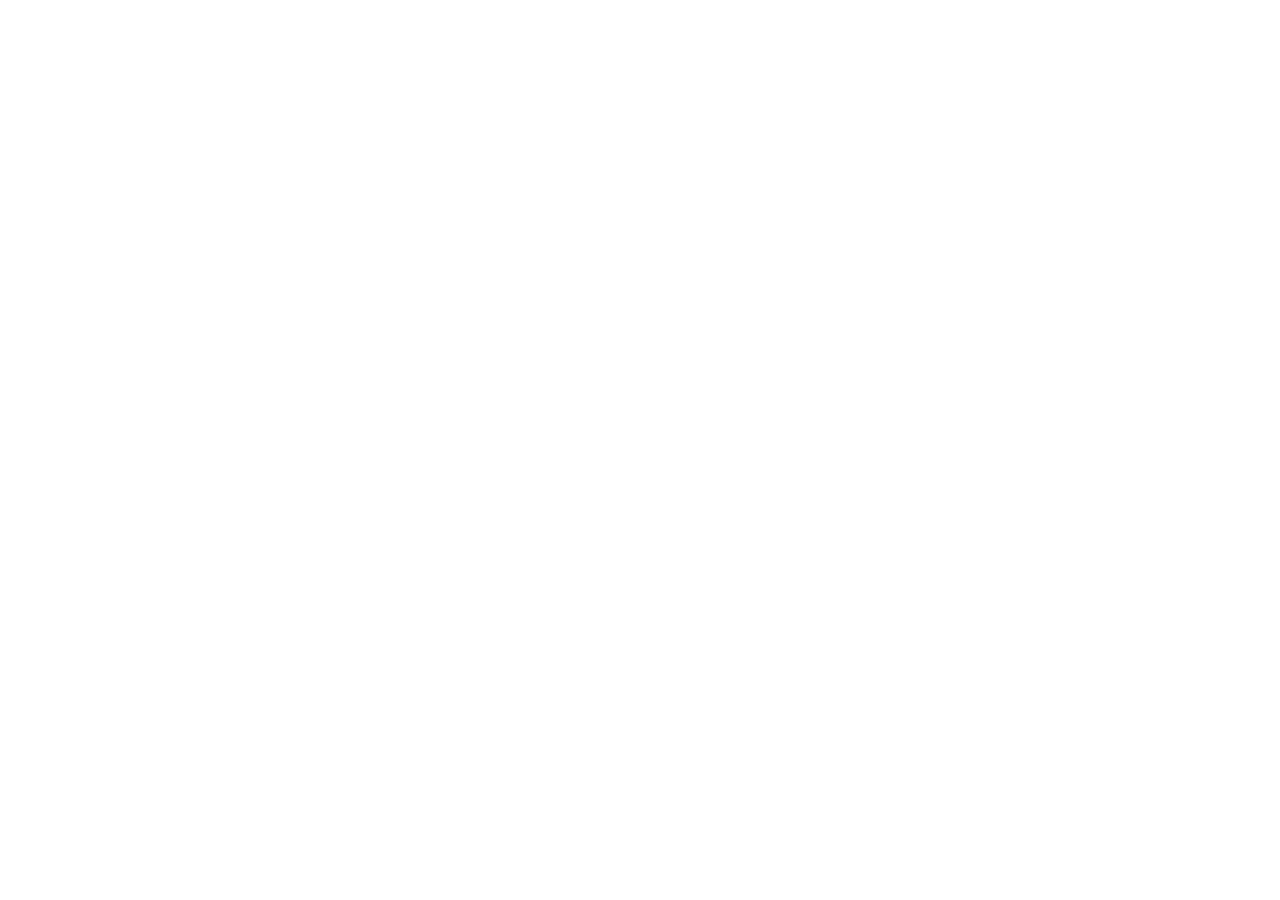
==== index.html @ c4935e08 "initial commit" ====
<!doctype html>
<html lang="en">
  <head>
    <meta charset="UTF-8" />
    <meta name="viewport" content="width=device-width, initial-scale=1.0" />
    <title>Portfolio</title>
    <link rel="stylesheet" href="css/styles.css" />
    <link rel="preconnect" href="https://fonts.googleapis.com" />
    <link rel="preconnect" href="https://fonts.gstatic.com" crossorigin />
    <link
      href="https://fonts.googleapis.com/css2?family=Bricolage+Grotesque:opsz,wght@12..96,200..800&display=swap"
      rel="stylesheet"
    />
  </head>
  <body></body>
</html>
---- css/styles.css ----
/* CUSTOM PROPERTIES 
---------------------------*/
:root {
  --color-green-700: hsl(124, 60%, 5%);
  --color-green-600: hsl(182, 73%, 7%);
  --color-green-500: hsl(171, 62%, 10%);
  --color-green-400: hsl(170, 40%, 15%);
  --color-green-300: hsl(167, 40%, 22%);
  --color-green-200: hsl(143, 22%, 63%);
  --color-green-100: hsl(131, 41%, 90%);
  --color-black: #000000;
}

/* GLOBAL STYLES 
---------------------------*/
*,
*::before,
*::after {
  box-sizing: border-box;
}
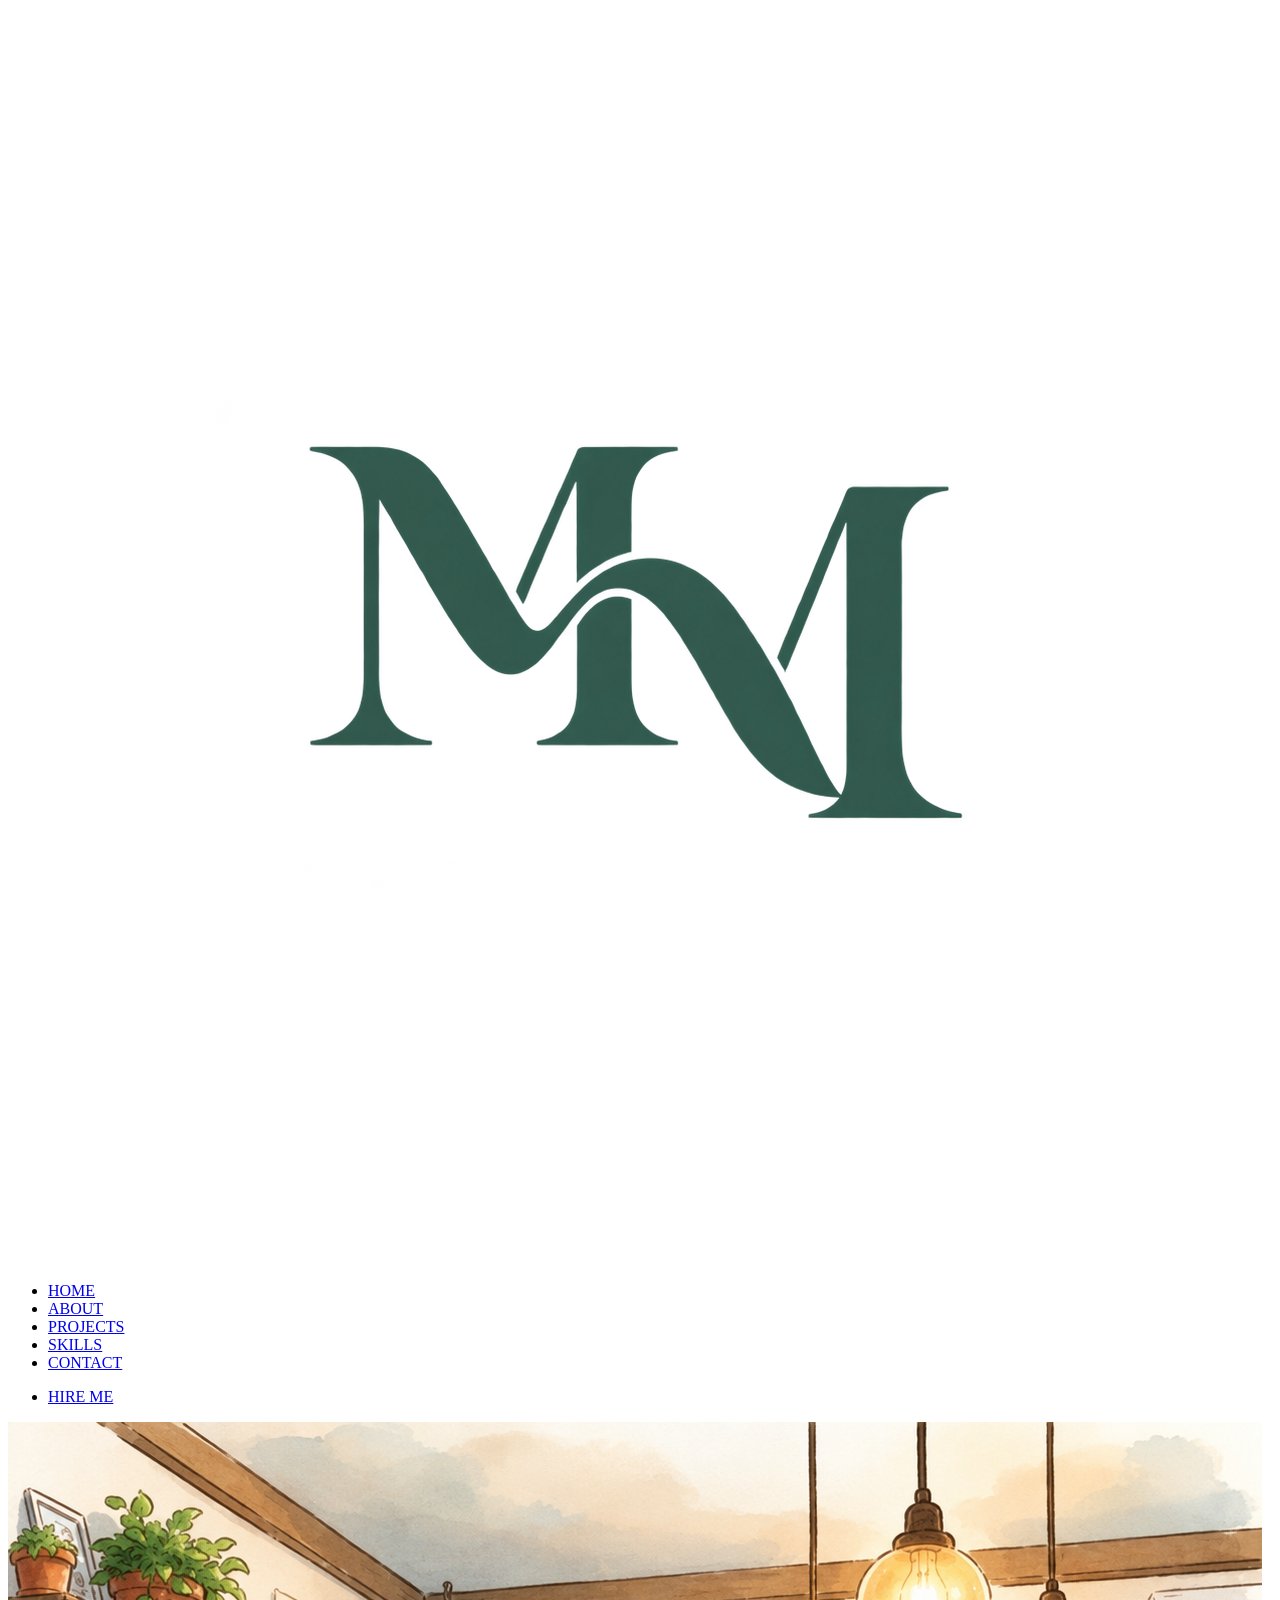
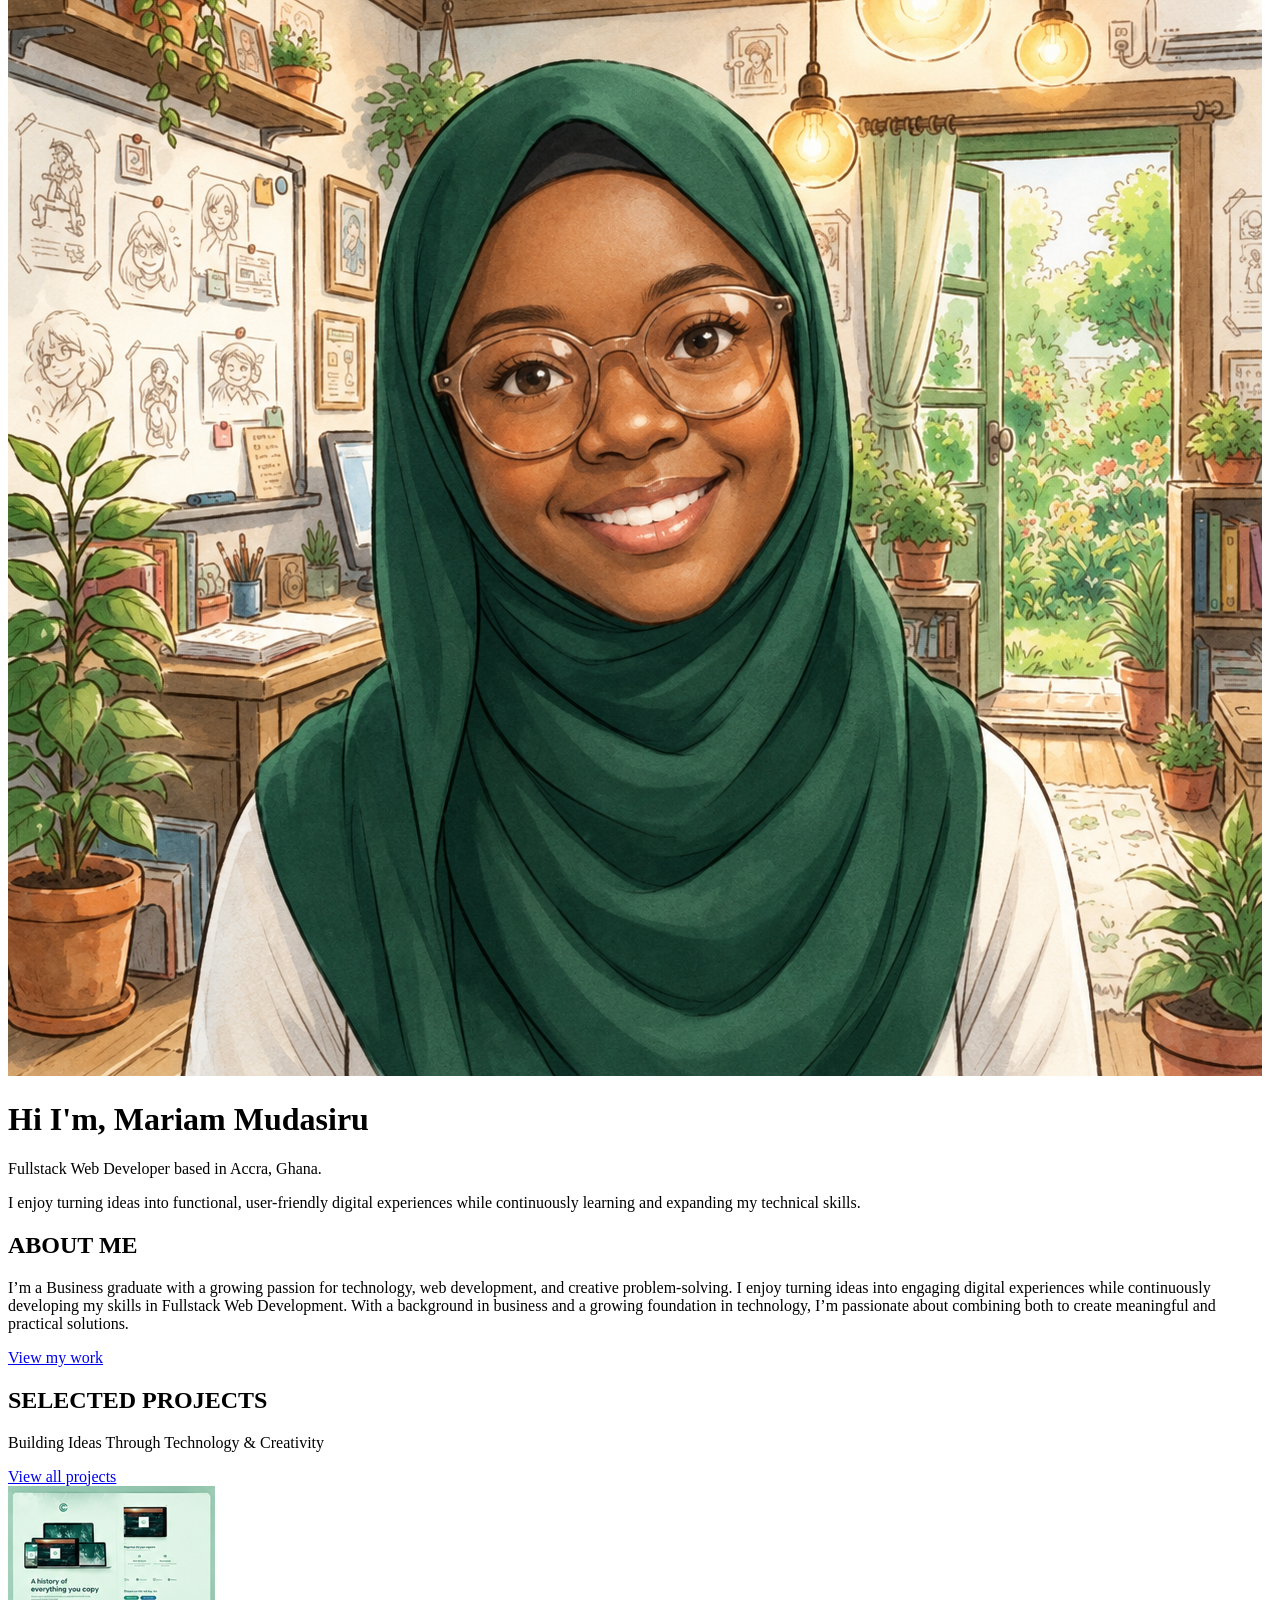
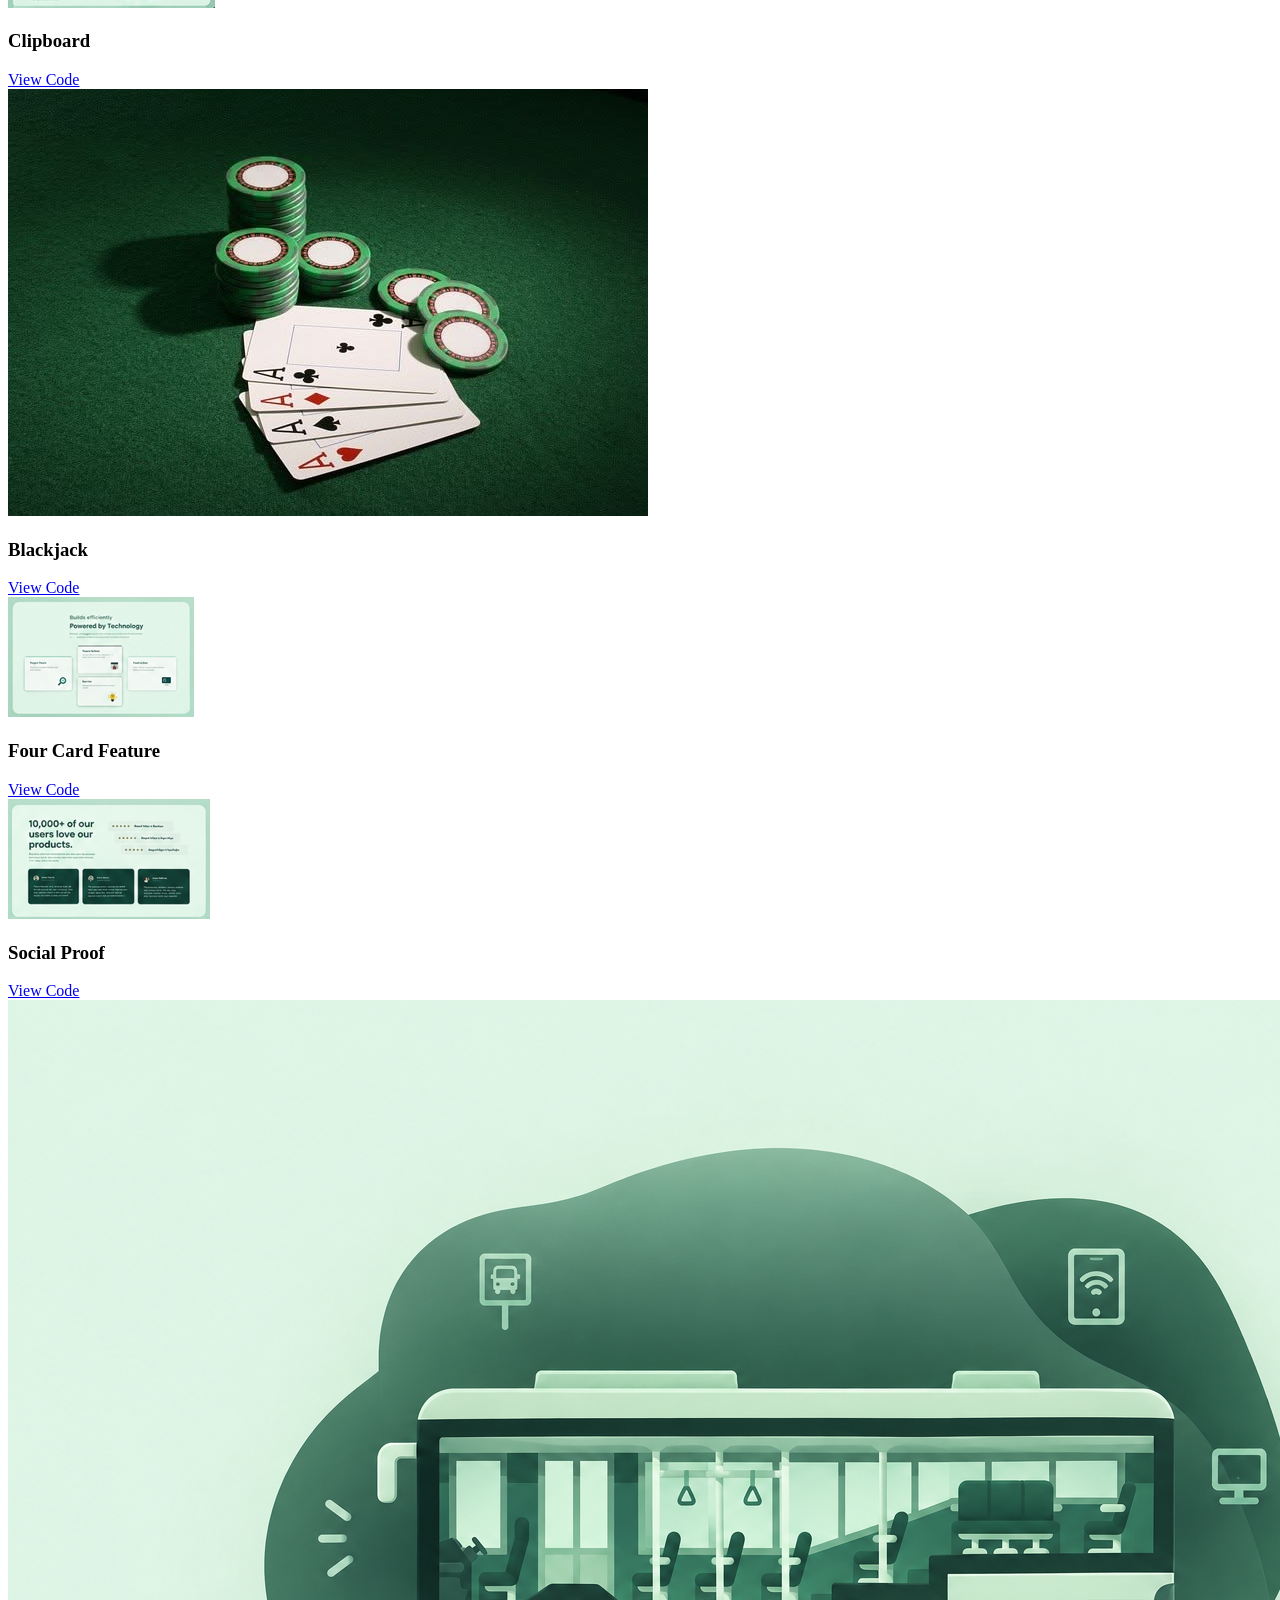
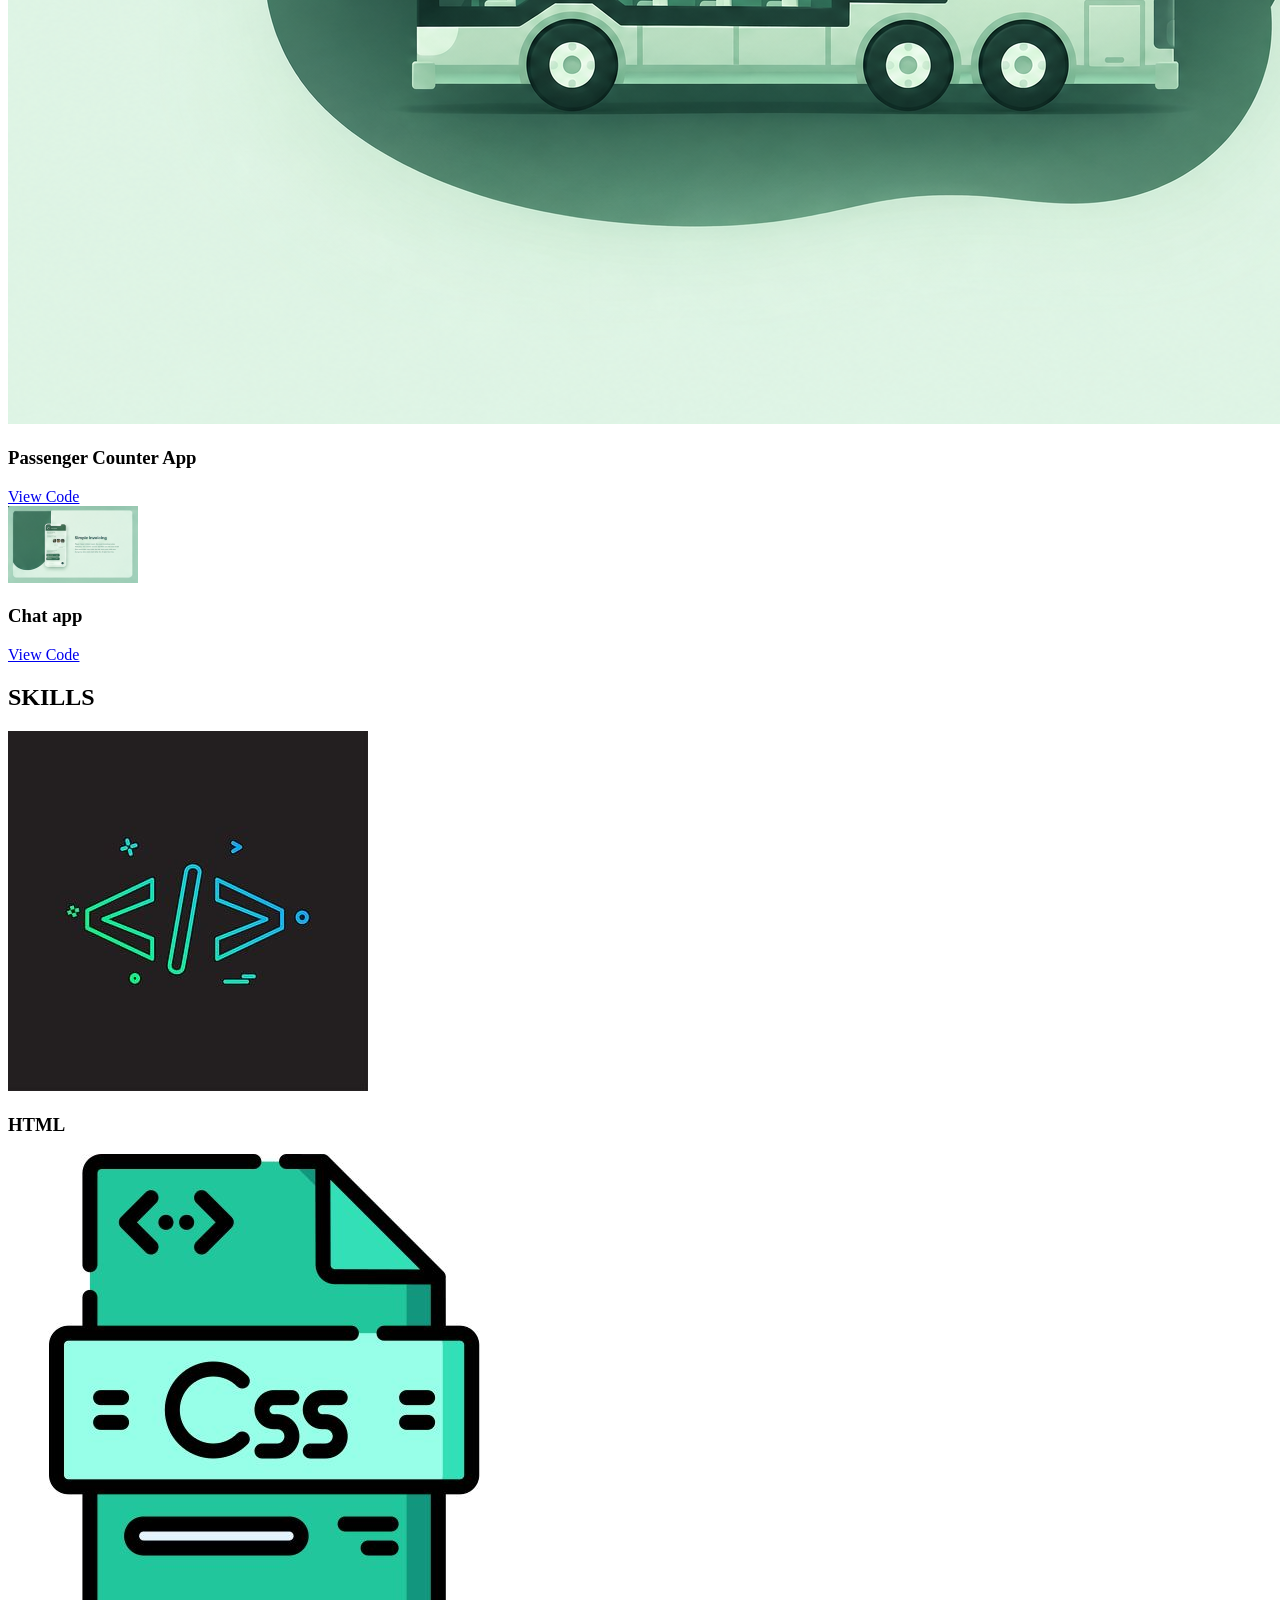
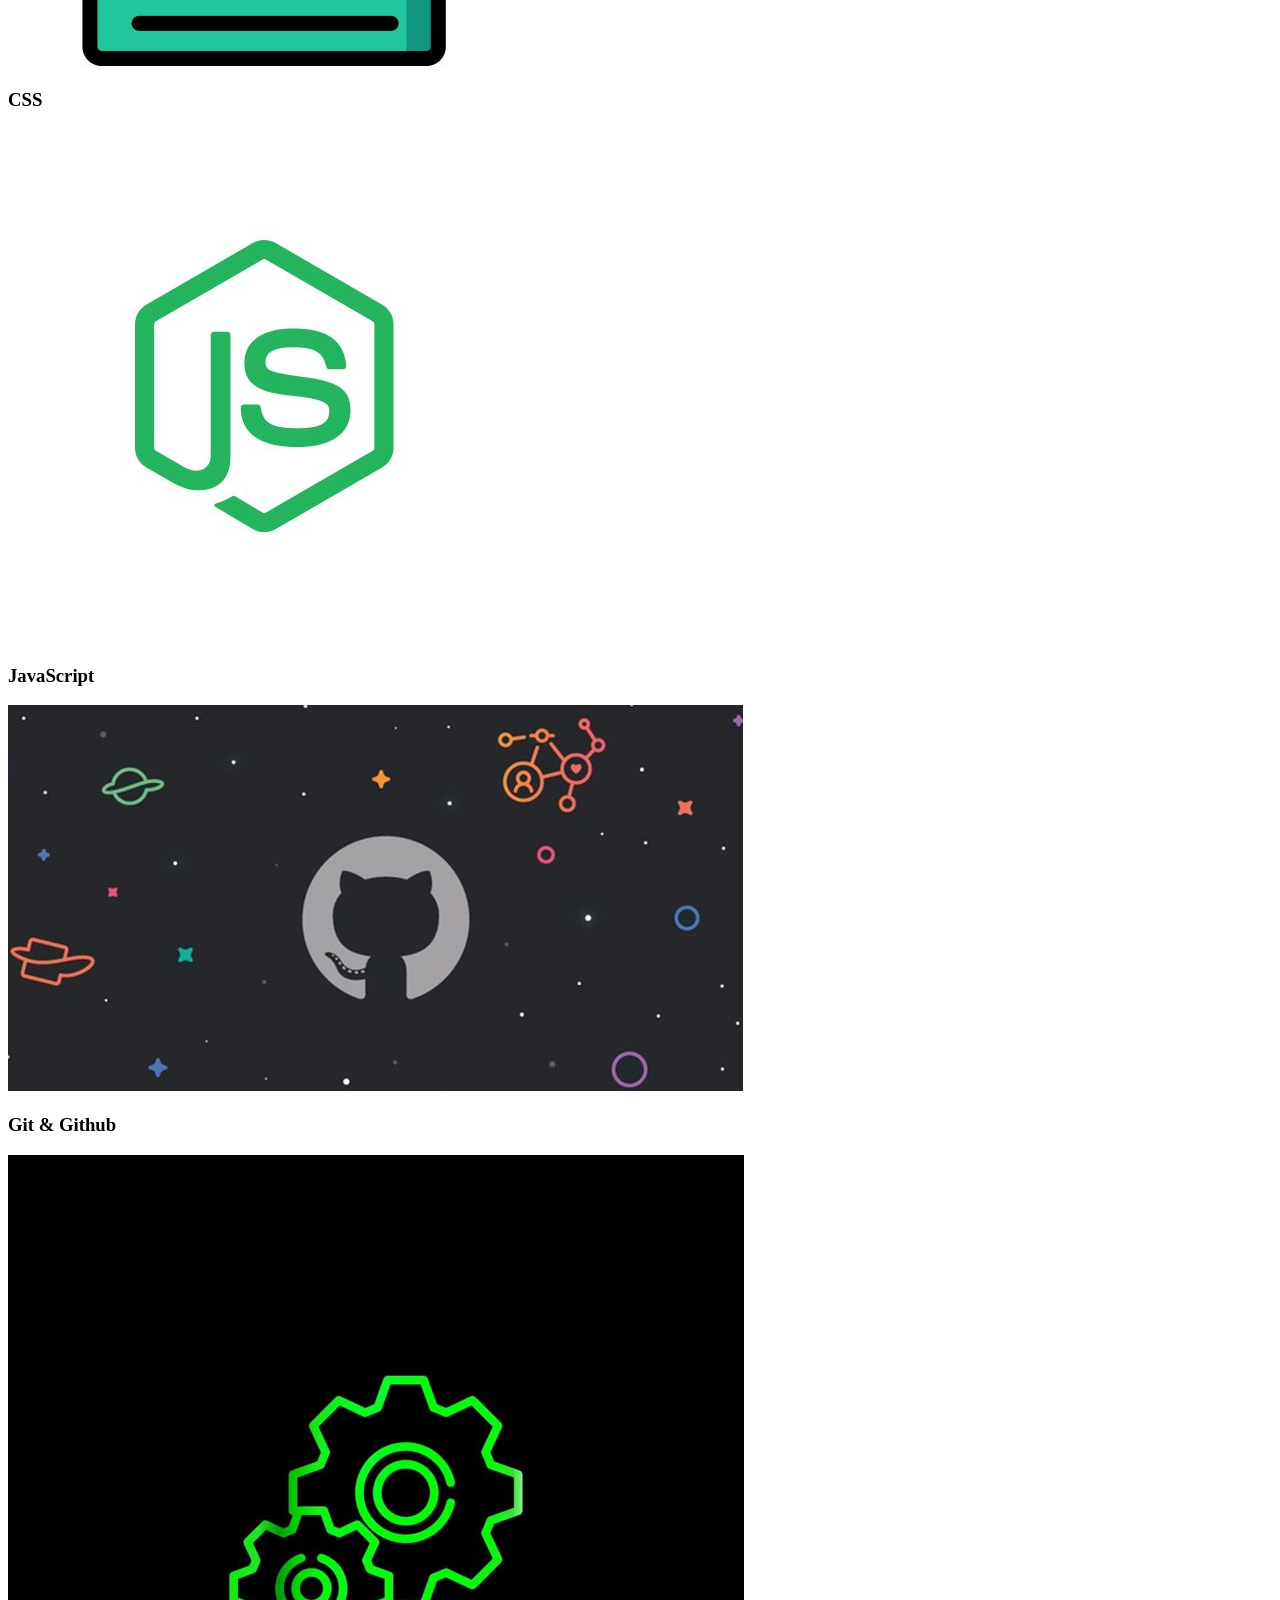
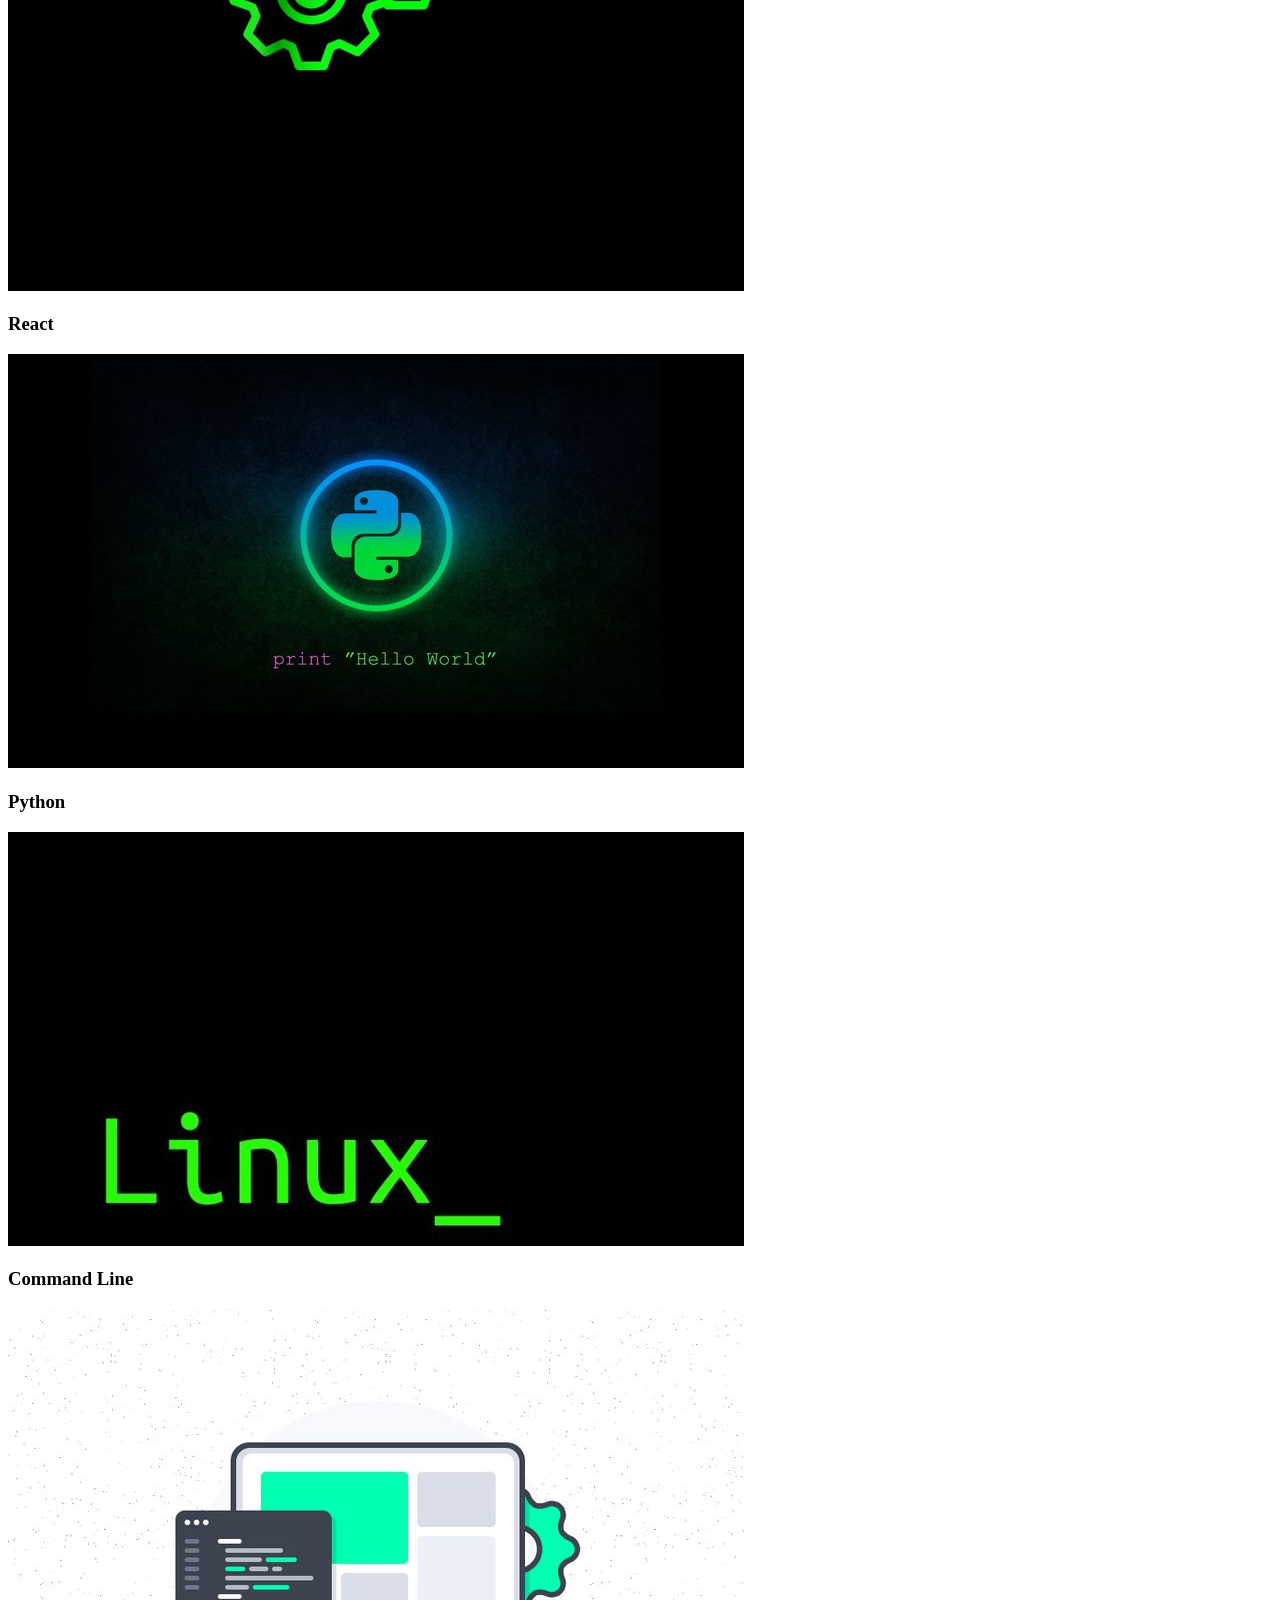
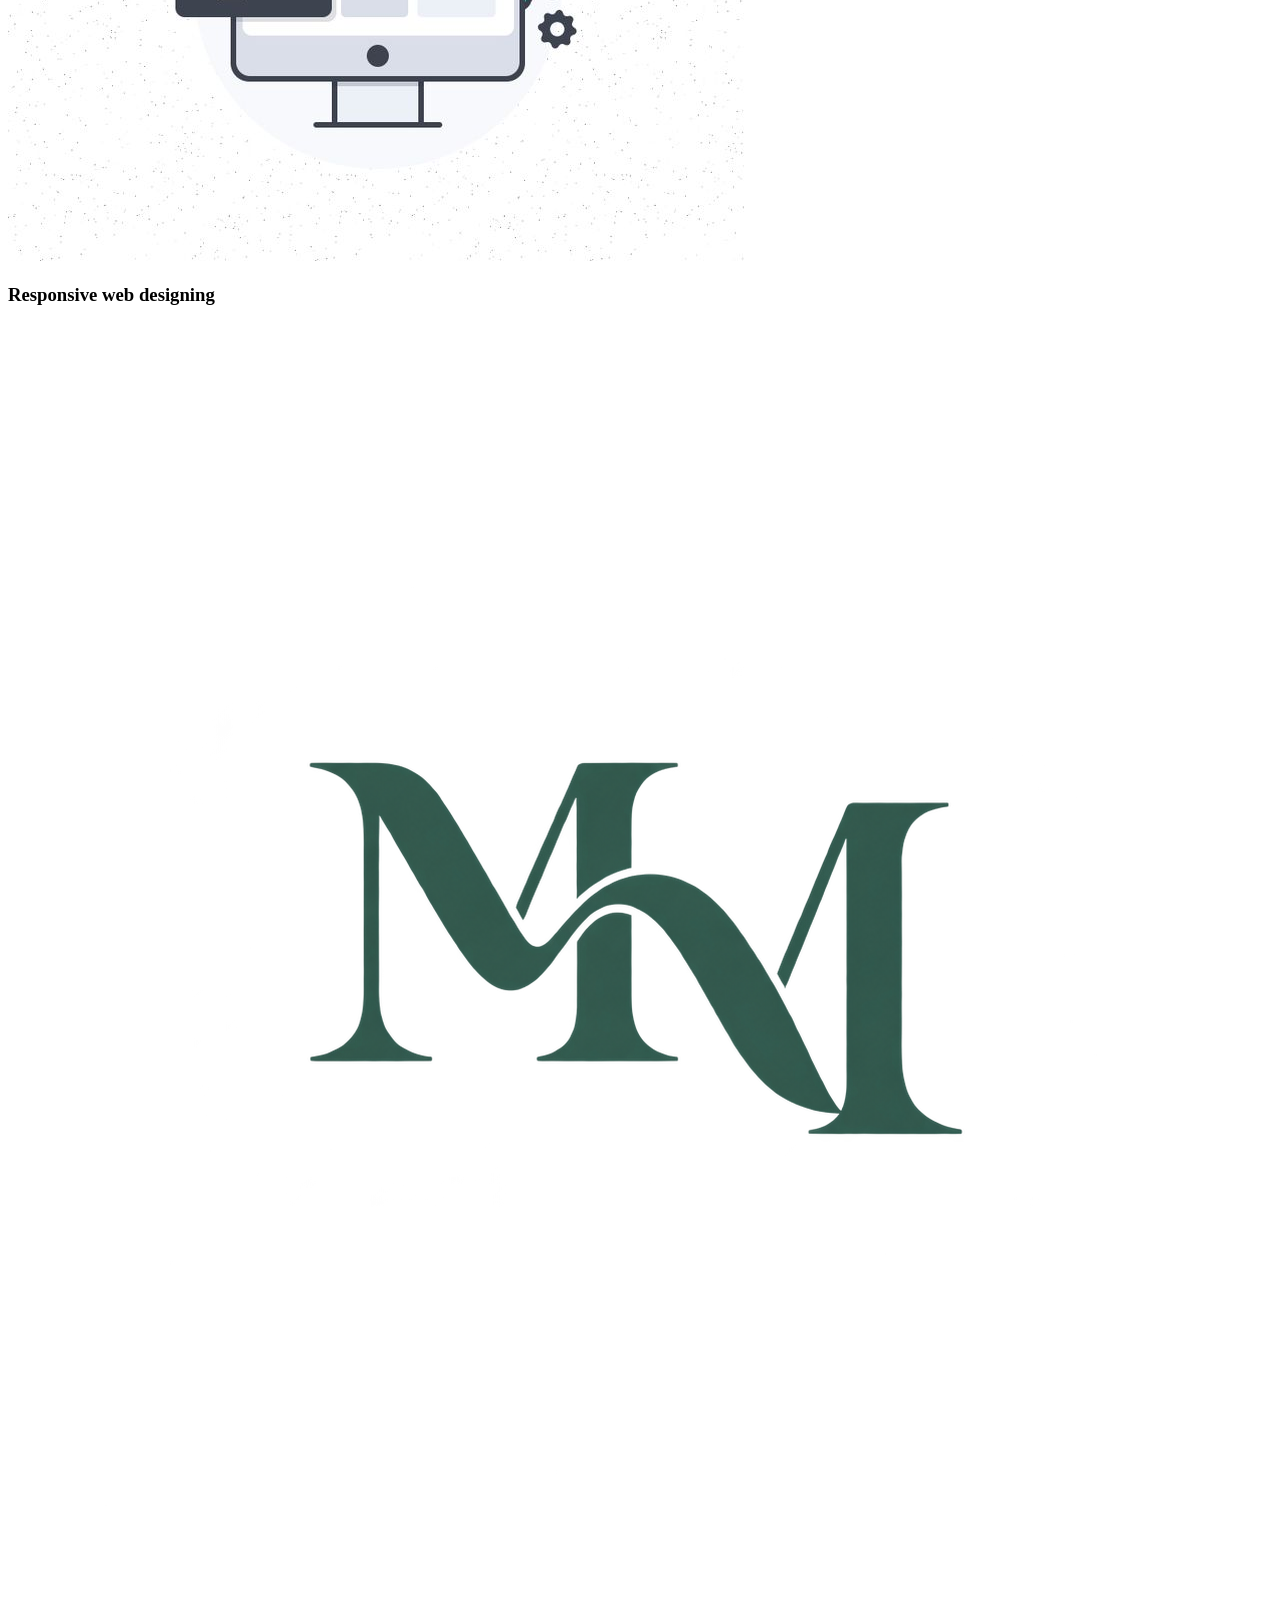
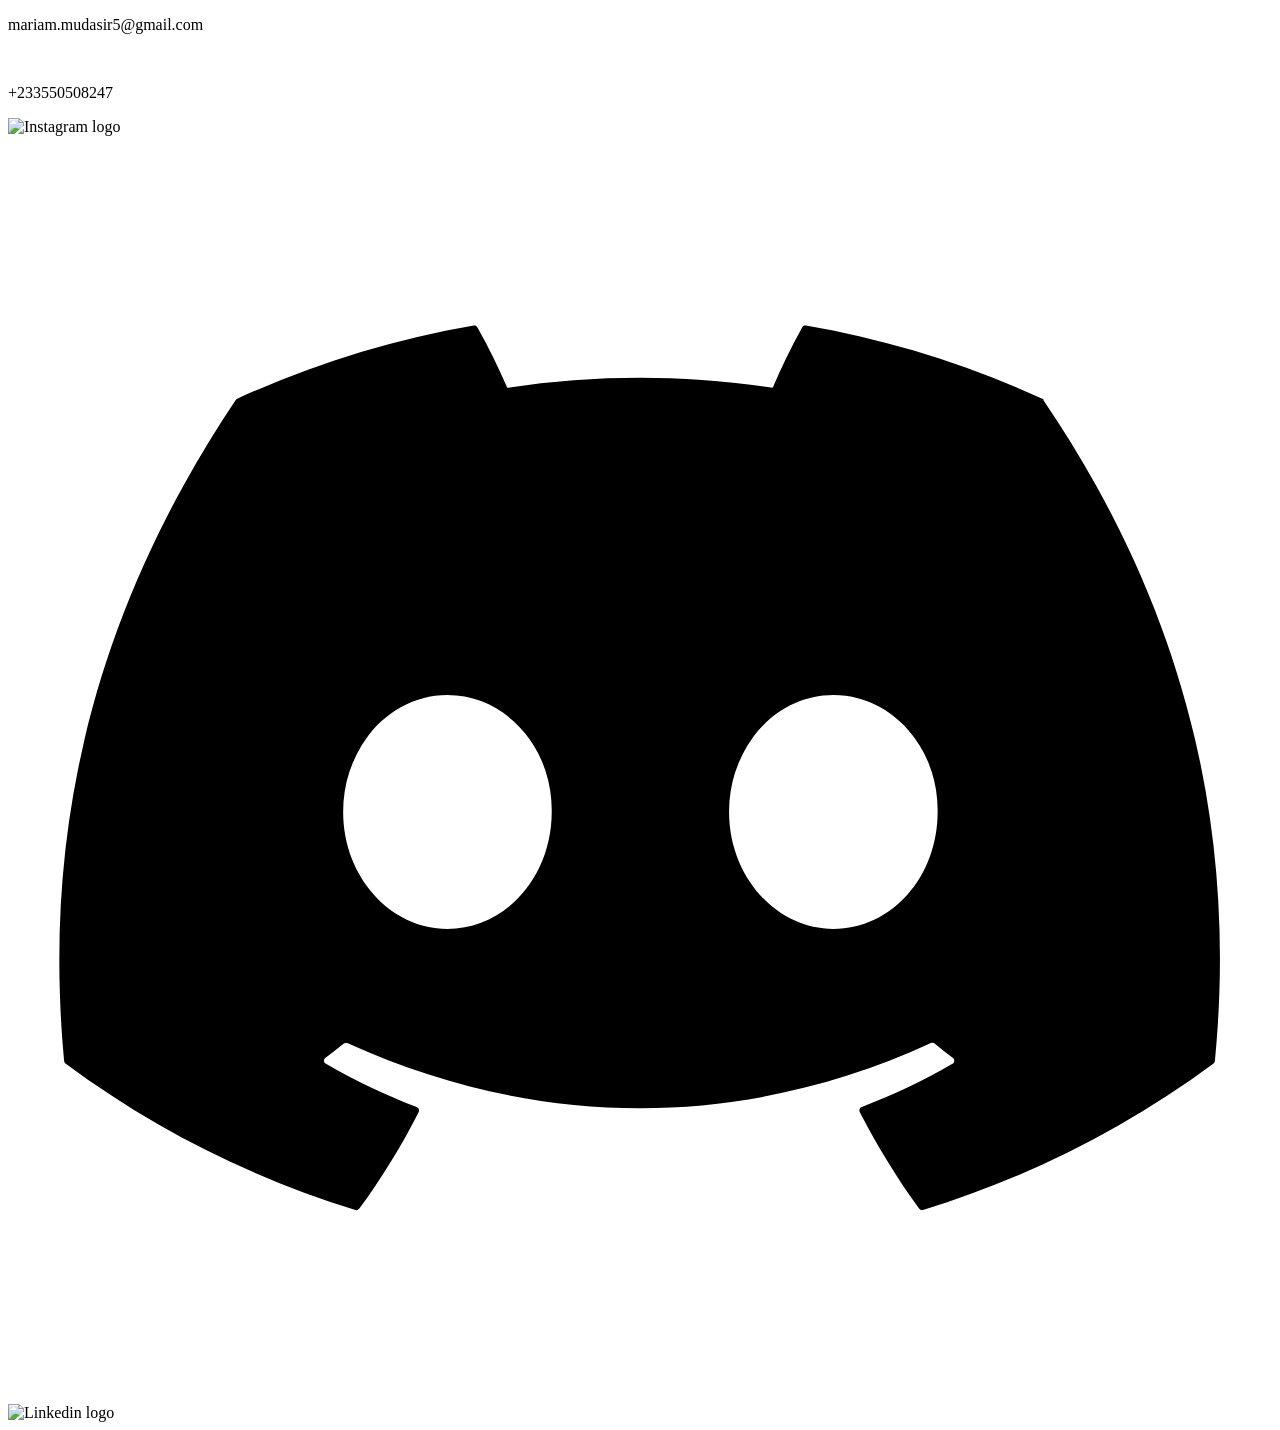
==== commit 140c7fa0: "add html content" ====
--- a/index.html
+++ b/index.html
@@ -12,5 +12,198 @@
       rel="stylesheet"
     />
   </head>
-  <body></body>
+  <body>
+    <div class="container" id="home">
+      <nav class="nav">
+        <a href="#" class="logo-container">
+          <img class="top-logo" src="images/page-logo.png" alt="logo" />
+        </a>
+        <ul class="nav-list">
+          <li><a class="nav-item" href="#home">HOME</a></li>
+          <li><a class="nav-item" href="#about">ABOUT</a></li>
+          <li><a class="nav-item" href="#projects">PROJECTS</a></li>
+          <li><a class="nav-item" href="#skills">SKILLS</a></li>
+          <li><a class="nav-item" href="#contact">CONTACT</a></li>
+        </ul>
+        <ul class="nav-list second-list">
+          <li>
+            <a
+              class="nav-item hire-me"
+              href="https://www.linkedin.com/in/mariam-mudasiru-a29824275/"
+              target="_blank"
+              >HIRE ME</a
+            >
+          </li>
+        </ul>
+      </nav>
+    </div>
+    <div class="main-page-container">
+      <header>
+        <div class="profile-image-container">
+          <img
+            class="profile-image"
+            src="images/profile-photo.png"
+            alt="profile photo"
+          />
+        </div>
+        <div id="about">
+          <h1>Hi I'm, Mariam Mudasiru</h1>
+          <p>Fullstack Web Developer based in Accra, Ghana.</p>
+          <p>
+            I enjoy turning ideas into functional, user-friendly digital
+            experiences while continuously learning and expanding my technical
+            skills.
+          </p>
+          <div>
+            <h2>ABOUT ME</h2>
+            <p>
+              I’m a Business graduate with a growing passion for technology, web
+              development, and creative problem-solving. I enjoy turning ideas
+              into engaging digital experiences while continuously developing my
+              skills in Fullstack Web Development. With a background in business
+              and a growing foundation in technology, I’m passionate about
+              combining both to create meaningful and practical solutions.
+            </p>
+            <a href="https://github.com/MARIAMMUDASIRU" target="_blank"
+              >View my work</a
+            >
+          </div>
+        </div>
+      </header>
+      <main>
+        <div id="projects">
+          <h2>SELECTED PROJECTS</h2>
+          <p>Building Ideas Through Technology & Creativity</p>
+          <a href="https://github.com/Takumi-Labs" target="_blank"
+            >View all projects</a
+          >
+        </div>
+        <section class="projects-container">
+          <div>
+            <img src="images/clipboar-landing-page.png" alt="" />
+            <div class="project-title">
+              <h3>Clipboard</h3>
+              <a
+                href="https://github.com/Takumi-Labs/clipboard-landing-page/tree/feature/clipboard-component"
+                target="_blank"
+                >View Code</a
+              >
+            </div>
+          </div>
+          <div>
+            <img src="images/blacjack.jpg" alt="" />
+            <div class="project-title">
+              <h3>Blackjack</h3>
+              <a
+                href="https://github.com/Takumi-Labs/Blackjack/tree/feature/gamestart-component"
+                target="_blank"
+                >View Code</a
+              >
+            </div>
+          </div>
+          <div>
+            <img src="images/four-card-feature.png" alt="" />
+            <div class="project-title">
+              <h3>Four Card Feature</h3>
+              <a
+                href="https://github.com/Takumi-Labs/Four-card-feature-section/tree/feature/card-component"
+                target="_blank"
+                >View Code</a
+              >
+            </div>
+          </div>
+          <div>
+            <img src="images/social-proof-section.png" alt="" />
+            <div class="project-title">
+              <h3>Social Proof</h3>
+              <a
+                href="https://github.com/MARIAMMUDASIRU/Social-proof-section/tree/feature/-proof-component"
+                >View Code</a
+              >
+            </div>
+          </div>
+          <div>
+            <img src="images/counter-app.png" alt="" />
+            <div class="project-title">
+              <h3>Passenger Counter App</h3>
+              <a
+                href="https://github.com/MARIAMMUDASIRU/Counter-app"
+                target="_blank"
+                >View Code</a
+              >
+            </div>
+          </div>
+          <div>
+            <img src="images/chat-app.png" alt="" />
+            <div class="project-title">
+              <h3>Chat app</h3>
+              <a
+                href="https://github.com/Takumi-Labs/chat-app/tree/feature/app-component"
+                target="_blank"
+                >View Code</a
+              >
+            </div>
+          </div>
+        </section>
+        <div id="skills" class="skills">
+          <h2>SKILLS</h2>
+        </div>
+        <section class="skills-container">
+          <div class="languages">
+            <img src="images/HTML.jpg" alt="" />
+            <h3>HTML</h3>
+          </div>
+          <div class="languages">
+            <img src="images/CSS.jpg" alt="" />
+            <h3>CSS</h3>
+          </div>
+          <div class="languages">
+            <img src="images/JavaScript.jpg" alt="" />
+            <h3>JavaScript</h3>
+          </div>
+          <div class="languages">
+            <img src="images/Git.jpg" alt="" />
+            <h3>Git & Github</h3>
+          </div>
+          <div class="languages">
+            <img src="images/React.jpg" alt="" />
+            <h3>React</h3>
+          </div>
+          <div class="languages">
+            <img src="images/Python.jpg" alt="" />
+            <h3>Python</h3>
+          </div>
+          <div class="languages">
+            <img src="images/commandline.jpg" alt="" />
+            <h3>Command Line</h3>
+          </div>
+          <div class="languages">
+            <img src="images/responsive-web-design.jpg" alt="" />
+            <h3>Responsive web designing</h3>
+          </div>
+        </section>
+      </main>
+    </div>
+    <footer id="contact">
+      <img class="bottom-logo" src="images/page-logo.png" alt="logo" />
+      <div class="info">
+        <div>
+          <img src="images/email.svg" alt="" />
+          <p>mariam.mudasir5@gmail.com</p>
+        </div>
+        <div>
+          <img src="images/phone-solid-full.svg" alt="" />
+          <p>+233550508247</p>
+        </div>
+      </div>
+      <div class="socials">
+        <img src="images/instagram.svg" alt="Instagram logo" />
+        <img src="images/discord.svg" alt="Discord logo" />
+        <img
+          src="images/linkedin-in-brands-solid-full.svg"
+          alt="Linkedin logo"
+        />
+      </div>
+    </footer>
+  </body>
 </html>
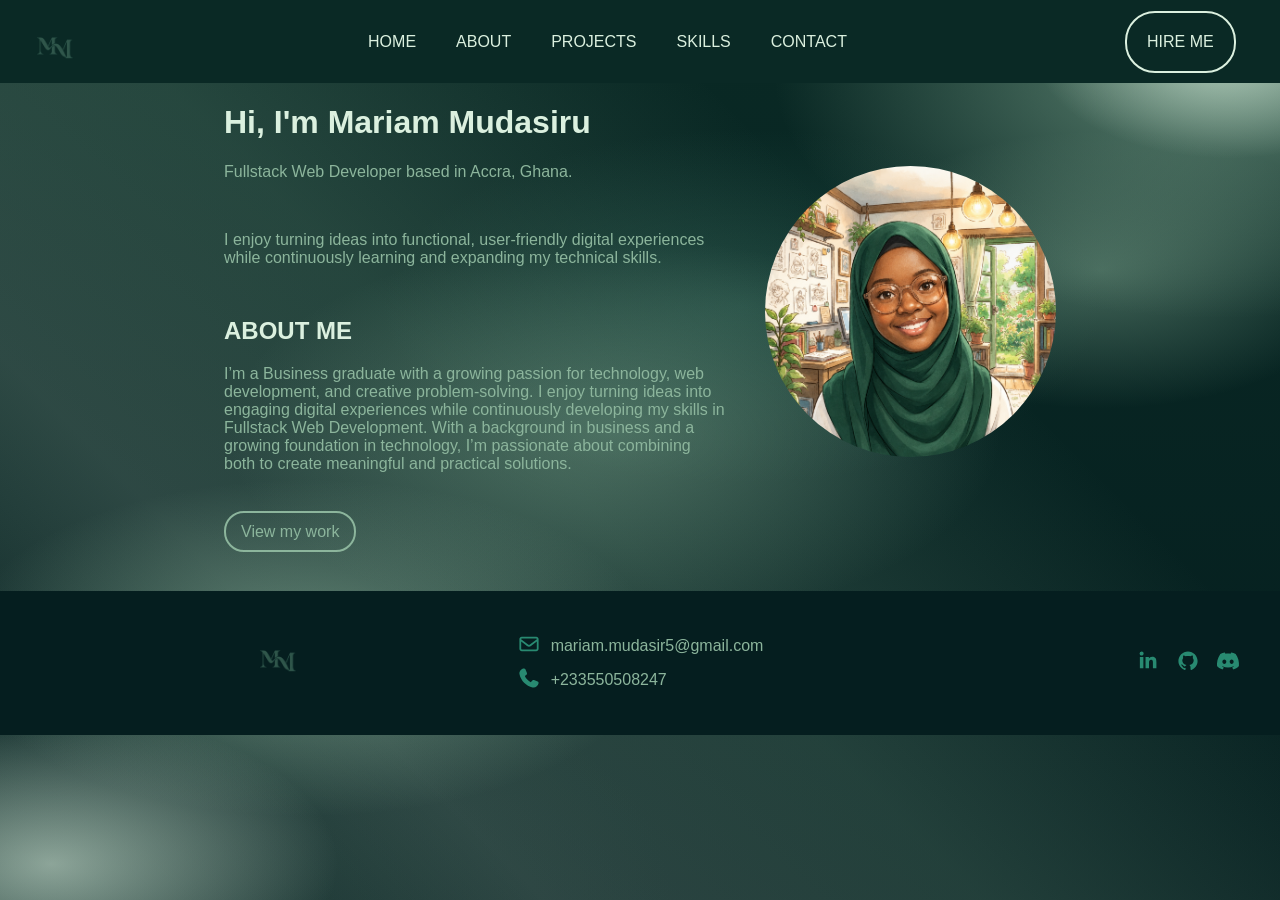
==== commit 60a1374f: "add styles and final embellishments" ====
--- a/index.html
+++ b/index.html
@@ -19,11 +19,11 @@
           <img class="top-logo" src="images/page-logo.png" alt="logo" />
         </a>
         <ul class="nav-list">
-          <li><a class="nav-item" href="#home">HOME</a></li>
-          <li><a class="nav-item" href="#about">ABOUT</a></li>
-          <li><a class="nav-item" href="#projects">PROJECTS</a></li>
-          <li><a class="nav-item" href="#skills">SKILLS</a></li>
-          <li><a class="nav-item" href="#contact">CONTACT</a></li>
+          <li><a class="nav-item" href="index.html">HOME</a></li>
+          <li><a class="nav-item" href="about-me.html">ABOUT</a></li>
+          <li><a class="nav-item" href="projects.html">PROJECTS</a></li>
+          <li><a class="nav-item" href="skills.html">SKILLS</a></li>
+          <li><a class="nav-item" href="contact.html">CONTACT</a></li>
         </ul>
         <ul class="nav-list second-list">
           <li>
@@ -47,7 +47,7 @@
           />
         </div>
         <div id="about">
-          <h1>Hi I'm, Mariam Mudasiru</h1>
+          <h1>Hi, I'm Mariam Mudasiru</h1>
           <p>Fullstack Web Developer based in Accra, Ghana.</p>
           <p>
             I enjoy turning ideas into functional, user-friendly digital
@@ -70,139 +70,39 @@
           </div>
         </div>
       </header>
-      <main>
-        <div id="projects">
-          <h2>SELECTED PROJECTS</h2>
-          <p>Building Ideas Through Technology & Creativity</p>
-          <a href="https://github.com/Takumi-Labs" target="_blank"
-            >View all projects</a
-          >
-        </div>
-        <section class="projects-container">
-          <div>
-            <img src="images/clipboar-landing-page.png" alt="" />
-            <div class="project-title">
-              <h3>Clipboard</h3>
-              <a
-                href="https://github.com/Takumi-Labs/clipboard-landing-page/tree/feature/clipboard-component"
-                target="_blank"
-                >View Code</a
-              >
-            </div>
-          </div>
-          <div>
-            <img src="images/blacjack.jpg" alt="" />
-            <div class="project-title">
-              <h3>Blackjack</h3>
-              <a
-                href="https://github.com/Takumi-Labs/Blackjack/tree/feature/gamestart-component"
-                target="_blank"
-                >View Code</a
-              >
-            </div>
-          </div>
-          <div>
-            <img src="images/four-card-feature.png" alt="" />
-            <div class="project-title">
-              <h3>Four Card Feature</h3>
-              <a
-                href="https://github.com/Takumi-Labs/Four-card-feature-section/tree/feature/card-component"
-                target="_blank"
-                >View Code</a
-              >
-            </div>
-          </div>
-          <div>
-            <img src="images/social-proof-section.png" alt="" />
-            <div class="project-title">
-              <h3>Social Proof</h3>
-              <a
-                href="https://github.com/MARIAMMUDASIRU/Social-proof-section/tree/feature/-proof-component"
-                >View Code</a
-              >
-            </div>
-          </div>
-          <div>
-            <img src="images/counter-app.png" alt="" />
-            <div class="project-title">
-              <h3>Passenger Counter App</h3>
-              <a
-                href="https://github.com/MARIAMMUDASIRU/Counter-app"
-                target="_blank"
-                >View Code</a
-              >
-            </div>
-          </div>
-          <div>
-            <img src="images/chat-app.png" alt="" />
-            <div class="project-title">
-              <h3>Chat app</h3>
-              <a
-                href="https://github.com/Takumi-Labs/chat-app/tree/feature/app-component"
-                target="_blank"
-                >View Code</a
-              >
-            </div>
-          </div>
-        </section>
-        <div id="skills" class="skills">
-          <h2>SKILLS</h2>
-        </div>
-        <section class="skills-container">
-          <div class="languages">
-            <img src="images/HTML.jpg" alt="" />
-            <h3>HTML</h3>
-          </div>
-          <div class="languages">
-            <img src="images/CSS.jpg" alt="" />
-            <h3>CSS</h3>
-          </div>
-          <div class="languages">
-            <img src="images/JavaScript.jpg" alt="" />
-            <h3>JavaScript</h3>
-          </div>
-          <div class="languages">
-            <img src="images/Git.jpg" alt="" />
-            <h3>Git & Github</h3>
-          </div>
-          <div class="languages">
-            <img src="images/React.jpg" alt="" />
-            <h3>React</h3>
-          </div>
-          <div class="languages">
-            <img src="images/Python.jpg" alt="" />
-            <h3>Python</h3>
-          </div>
-          <div class="languages">
-            <img src="images/commandline.jpg" alt="" />
-            <h3>Command Line</h3>
-          </div>
-          <div class="languages">
-            <img src="images/responsive-web-design.jpg" alt="" />
-            <h3>Responsive web designing</h3>
-          </div>
-        </section>
-      </main>
     </div>
     <footer id="contact">
-      <img class="bottom-logo" src="images/page-logo.png" alt="logo" />
+      <a href="#"
+        ><img class="bottom-logo" src="images/page-logo.png" alt="logo"
+      /></a>
       <div class="info">
         <div>
-          <img src="images/email.svg" alt="" />
+          <a href="contact.html"
+            ><img src="images/envelope-regular-full.svg" alt="Email logo"
+          /></a>
           <p>mariam.mudasir5@gmail.com</p>
         </div>
         <div>
-          <img src="images/phone-solid-full.svg" alt="" />
+          <a href="contact.html"
+            ><img src="images/phone-solid-full (1).svg" alt="Call logo"
+          /></a>
           <p>+233550508247</p>
         </div>
       </div>
       <div class="socials">
-        <img src="images/instagram.svg" alt="Instagram logo" />
-        <img src="images/discord.svg" alt="Discord logo" />
-        <img
-          src="images/linkedin-in-brands-solid-full.svg"
-          alt="Linkedin logo"
-        />
+        <a href="https://www.linkedin.com/in/mariam-mudasiru-a29824275/"
+          ><img
+            src="images/linkedin-in-brands-solid-full (1).svg"
+            alt="Linkedin logo"
+        /></a>
+        <a href="https://github.com/MARIAMMUDASIRU" target="_blank"
+          ><img src="images/github-brands-solid-full.svg" alt="Github logo"
+        /></a>
+        <a href="https://discord.com/channels/@me"
+          ><img
+            src="images/discord-brands-solid-full (1).svg"
+            alt="Discord logo"
+        /></a>
       </div>
     </footer>
   </body>
--- a/css/styles.css
+++ b/css/styles.css
@@ -18,3 +18,544 @@
 *::after {
   box-sizing: border-box;
 }
+
+body {
+  width: 100%;
+  margin: 0;
+  font-size: 16px;
+  color: var(--color-green-100);
+  font-family: "Bricolage Grotesque", sans-serif;
+  background:
+    radial-gradient(
+      22% 18% at 96% 5%,
+      color-mix(in srgb, var(--color-green-100) 70%, transparent) 0%,
+      transparent 70%
+    ),
+    radial-gradient(
+      48% 38% at 95% 8%,
+      color-mix(in srgb, var(--color-green-200) 65%, transparent) 0%,
+      transparent 72%
+    ),
+    radial-gradient(
+      30% 22% at 86% 30%,
+      color-mix(in srgb, var(--color-green-200) 45%, transparent) 0%,
+      transparent 70%
+    ),
+    radial-gradient(
+      32% 24% at 4% 96%,
+      color-mix(in srgb, var(--color-green-100) 60%, transparent) 0%,
+      transparent 70%
+    ),
+    radial-gradient(
+      38% 26% at 24% 72%,
+      color-mix(in srgb, var(--color-green-200) 55%, transparent) 0%,
+      transparent 72%
+    ),
+    radial-gradient(
+      42% 30% at 48% 48%,
+      color-mix(in srgb, var(--color-green-200) 40%, transparent) 0%,
+      transparent 72%
+    ),
+    linear-gradient(
+      225deg,
+      transparent 30%,
+      color-mix(in srgb, var(--color-green-200) 22%, transparent) 55%,
+      color-mix(in srgb, var(--color-green-100) 18%, transparent) 75%,
+      transparent 100%
+    ),
+    radial-gradient(
+      40% 28% at 58% 34%,
+      color-mix(in srgb, var(--color-green-300) 70%, transparent) 0%,
+      transparent 70%
+    ),
+    radial-gradient(
+      70% 45% at 0% 100%,
+      color-mix(in srgb, var(--color-green-400) 80%, transparent) 0%,
+      transparent 75%
+    ),
+    linear-gradient(
+      180deg,
+      var(--color-green-500) 0%,
+      var(--color-green-600) 100%
+    );
+  background-attachment: fixed;
+}
+
+.nav {
+  width: 100%;
+  background-color: var(--color-green-500);
+  padding: 0 15px;
+  display: flex;
+  justify-content: space-between;
+  align-items: center;
+  position: relative;
+}
+
+.logo-container {
+  display: flex;
+  align-items: center;
+}
+
+.top-logo {
+  width: 70px;
+  margin-top: 13px;
+  margin-left: 5px;
+}
+
+.nav-list {
+  font-size: 16px;
+  font-weight: 400;
+  list-style-type: none;
+  margin: 0;
+  padding: 0;
+}
+
+.nav-list a {
+  color: var(--color-green-100);
+  padding: 20px;
+  display: inline-block;
+  text-decoration: none;
+}
+
+.second-list {
+  width: 120px;
+  margin-right: 20px;
+  color: var(--color-green-600);
+}
+
+.hire-me {
+  border-radius: 30px;
+  border: 2px solid var(--color-green-100);
+}
+
+.hire-me:hover,
+.hire-me:focus {
+  opacity: 0.75;
+}
+
+.profile-image {
+  width: 40%;
+  border-radius: 100%;
+  margin-top: 30px;
+}
+
+a {
+  color: var(--color-green-700);
+  text-decoration: none;
+}
+
+a:hover,
+a:focus {
+  opacity: 0.75;
+}
+
+#about p {
+  margin-bottom: 50px;
+}
+
+#about a {
+  color: var(--color-green-200);
+  border: 2px solid var(--color-green-200);
+  padding: 10px 15px;
+  margin: 100px 0;
+  border-radius: 20px;
+}
+
+p {
+  color: var(--color-black);
+}
+
+img {
+  width: 70%;
+  border-radius: 15px;
+  margin-bottom: 0;
+}
+
+#projects h2 {
+  margin: 50px 0 0 0;
+}
+
+#projects p {
+  margin-top: 5px;
+  margin-bottom: 50px;
+}
+
+#projects a {
+  margin-bottom: 25px;
+  border: 2px solid var(--color-green-200);
+  color: var(--color-green-600);
+  padding: 10px 20px;
+  border-radius: 20px;
+  background-color: var(--color-green-200);
+}
+
+h3 {
+  color: var(--color-green-600);
+}
+
+.main-page-container {
+  width: 80%;
+  margin: 0 auto;
+  justify-content: center;
+  text-align: center;
+}
+
+.main-page-container p {
+  color: var(--color-green-200);
+}
+
+.projects-container {
+  margin-top: 70px;
+}
+
+.project-title a {
+  color: var(--color-green-300);
+  border: 5px solid var(--color-green-300);
+  padding: 3px 20px;
+  border-radius: 20px;
+}
+
+.project {
+  margin-top: 70px;
+}
+
+.project-title {
+  background-color: var(--color-green-200);
+  width: 70%;
+  margin: 0 auto;
+  margin-top: -23px;
+  margin-bottom: 30px;
+  padding: 10px 0;
+  border-bottom-left-radius: 10px;
+  border-bottom-right-radius: 10px;
+  width: 100%;
+  /* aspect-ratio: 20 / 6; */
+  /* object-fit: cover; */
+  /* object-position: top; */
+}
+
+.projects-container img {
+  border-bottom-left-radius: 0;
+  border-bottom-right-radius: 0;
+}
+
+.project-item {
+  transition:
+    transform 0.3s ease,
+    box-shadow 0.3s ease;
+}
+
+.project-item > a:hover img,
+.project-item > a:focus img {
+  transform: translateY(-6px);
+}
+
+.project-item > a {
+  display: block;
+}
+
+.project-item img {
+  display: block;
+  width: 100%;
+  aspect-ratio: 16 / 10;
+  object-fit: cover;
+  object-position: top;
+}
+
+.skills-container img {
+  width: 95px;
+  height: 48px;
+  object-fit: contain;
+}
+
+.skills {
+  margin-top: 50px;
+  text-align: center;
+  padding: 60px 20px 20px;
+  background-color: var(--color-green-600);
+  border-radius: 10px 10px 0 0;
+}
+
+.skills h2 {
+  color: var(--color-green-100);
+  font-size: 20px;
+  margin: 0;
+}
+
+.skills-container {
+  display: grid;
+  grid-template-columns: repeat(2, 1fr);
+  gap: 24px;
+  max-width: 1000px;
+  margin: 0 auto;
+  padding: 40px 20px 60px;
+  background-color: var(--color-green-600);
+  margin-bottom: 50px;
+  border-radius: 0 0 10px 10px;
+}
+
+.skills-container h3 {
+  color: var(--color-green-100);
+  font-weight: 500;
+  margin: 0;
+  text-align: center;
+}
+
+.languages {
+  background-color: var(--color-green-400);
+  border-radius: 16px;
+  padding: 24px 12px;
+  display: flex;
+  flex-direction: column;
+  align-items: center;
+  justify-content: center;
+  gap: 14px;
+  transition:
+    transform 0.2s ease,
+    background-color 0.2s ease;
+}
+
+.languages:hover {
+  transform: translateY(-4px);
+  background-color: var(--color-green-00);
+}
+
+#contact {
+  margin-top: 50px;
+}
+
+footer {
+  background-color: var(--color-green-600);
+  padding: 10px 15px;
+  color: var();
+  padding: 35px 0;
+  margin: 0 auto;
+  text-align: center;
+  margin-top: 100px;
+}
+
+footer p {
+  color: var(--color-green-200);
+}
+
+.bottom-logo {
+  width: 70px;
+  margin-top: 13px;
+  margin-left: 5px;
+}
+
+footer img {
+  width: 5%;
+}
+
+#about-me {
+  margin: 0 auto;
+  text-align: center;
+  width: 60%;
+}
+
+#about-me a {
+  color: var(--color-green-600);
+  background-color: var(--color-green-200);
+  padding: 10px 20px;
+  border-radius: 20px;
+}
+
+#about-me h1 {
+  margin-top: 50px;
+}
+
+#about-me p {
+  margin: 40px 0;
+  color: var(--color-green-200);
+}
+
+.project-page {
+  margin: 0 auto;
+  text-align: center;
+  width: 80%;
+}
+
+#skill-page {
+  width: 65%;
+  margin: 0 auto;
+}
+
+#skill-page h2 {
+  font-size: 35px;
+}
+
+#contact-page {
+  margin: 0 auto;
+  text-align: center;
+}
+
+#contact-page h1 {
+  font-size: 40px;
+}
+
+#contact-page img {
+  width: 50px;
+}
+
+.media {
+  font-size: 18px;
+  color: var(--color-green-200);
+}
+
+#name,
+#email,
+#message {
+  padding: 15px 40px;
+  border-radius: 30px;
+  border: 5px solid var(--color-green-300);
+}
+
+#message {
+  margin-bottom: 40px;
+}
+
+.reference {
+  margin: 0 auto;
+  display: flex;
+  justify-content: center;
+  padding: 20px 0;
+}
+
+.reference a {
+  color: var(--color-green-300);
+}
+
+.reference img {
+  margin-bottom: -5px;
+}
+
+@media (min-width: 700px) {
+  .nav-list {
+    display: flex;
+    align-items: center;
+  }
+
+  header {
+    display: flex;
+    align-items: center;
+    justify-content: space-between;
+    gap: 40px;
+  }
+
+  #about {
+    flex: 1;
+    text-align: left;
+  }
+
+  .profile-image-container {
+    order: 2;
+    flex: 0 0 35%;
+    display: flex;
+    justify-content: center;
+  }
+
+  .profile-image {
+    width: 100%;
+    max-width: 350px;
+    margin-top: 0;
+  }
+
+  .projects-container {
+    display: grid;
+    grid-template-columns: repeat(2, 1fr);
+    gap: 30px;
+    max-width: 900px;
+    margin: 70px auto 0;
+  }
+
+  .projects-container img,
+  .project-title {
+    width: 100%;
+  }
+
+  .skills-container {
+    grid-template-columns: repeat(2, 1fr);
+  }
+}
+
+@media (min-width: 900px) {
+  .nav-list {
+    display: flex;
+    align-items: center;
+  }
+
+  #about {
+    width: 70%;
+    margin: 0 auto;
+  }
+
+  .main-page-container {
+    width: 65%;
+  }
+
+  .projects-container {
+    display: grid;
+    grid-template-columns: repeat(3, 1fr);
+    gap: 30px;
+    max-width: 1100px;
+    margin: 70px auto 0;
+  }
+
+  .projects-container img,
+  .project-title {
+    width: 100%;
+  }
+
+  .skills-container {
+    grid-template-columns: repeat(4, 1fr);
+  }
+
+  footer {
+    display: grid;
+    grid-template-columns: 1fr auto 1fr;
+    align-items: center;
+    padding: 35px 40px;
+  }
+
+  .bottom-logo {
+    justify-self: start;
+    margin: 0;
+  }
+
+  .info {
+    justify-self: center;
+    text-align: left;
+  }
+
+  .info div {
+    display: flex;
+    align-items: center;
+    gap: 10px;
+  }
+
+  .info p {
+    margin: 8px 0;
+  }
+
+  .socials {
+    justify-self: end;
+    display: flex;
+    gap: 16px;
+  }
+
+  footer img {
+    width: 24px;
+  }
+
+  #contact-page img {
+    width: 70px;
+  }
+
+  #name,
+  #email,
+  #message {
+    padding: 15px 60px;
+    border-radius: 30px;
+  }
+}
